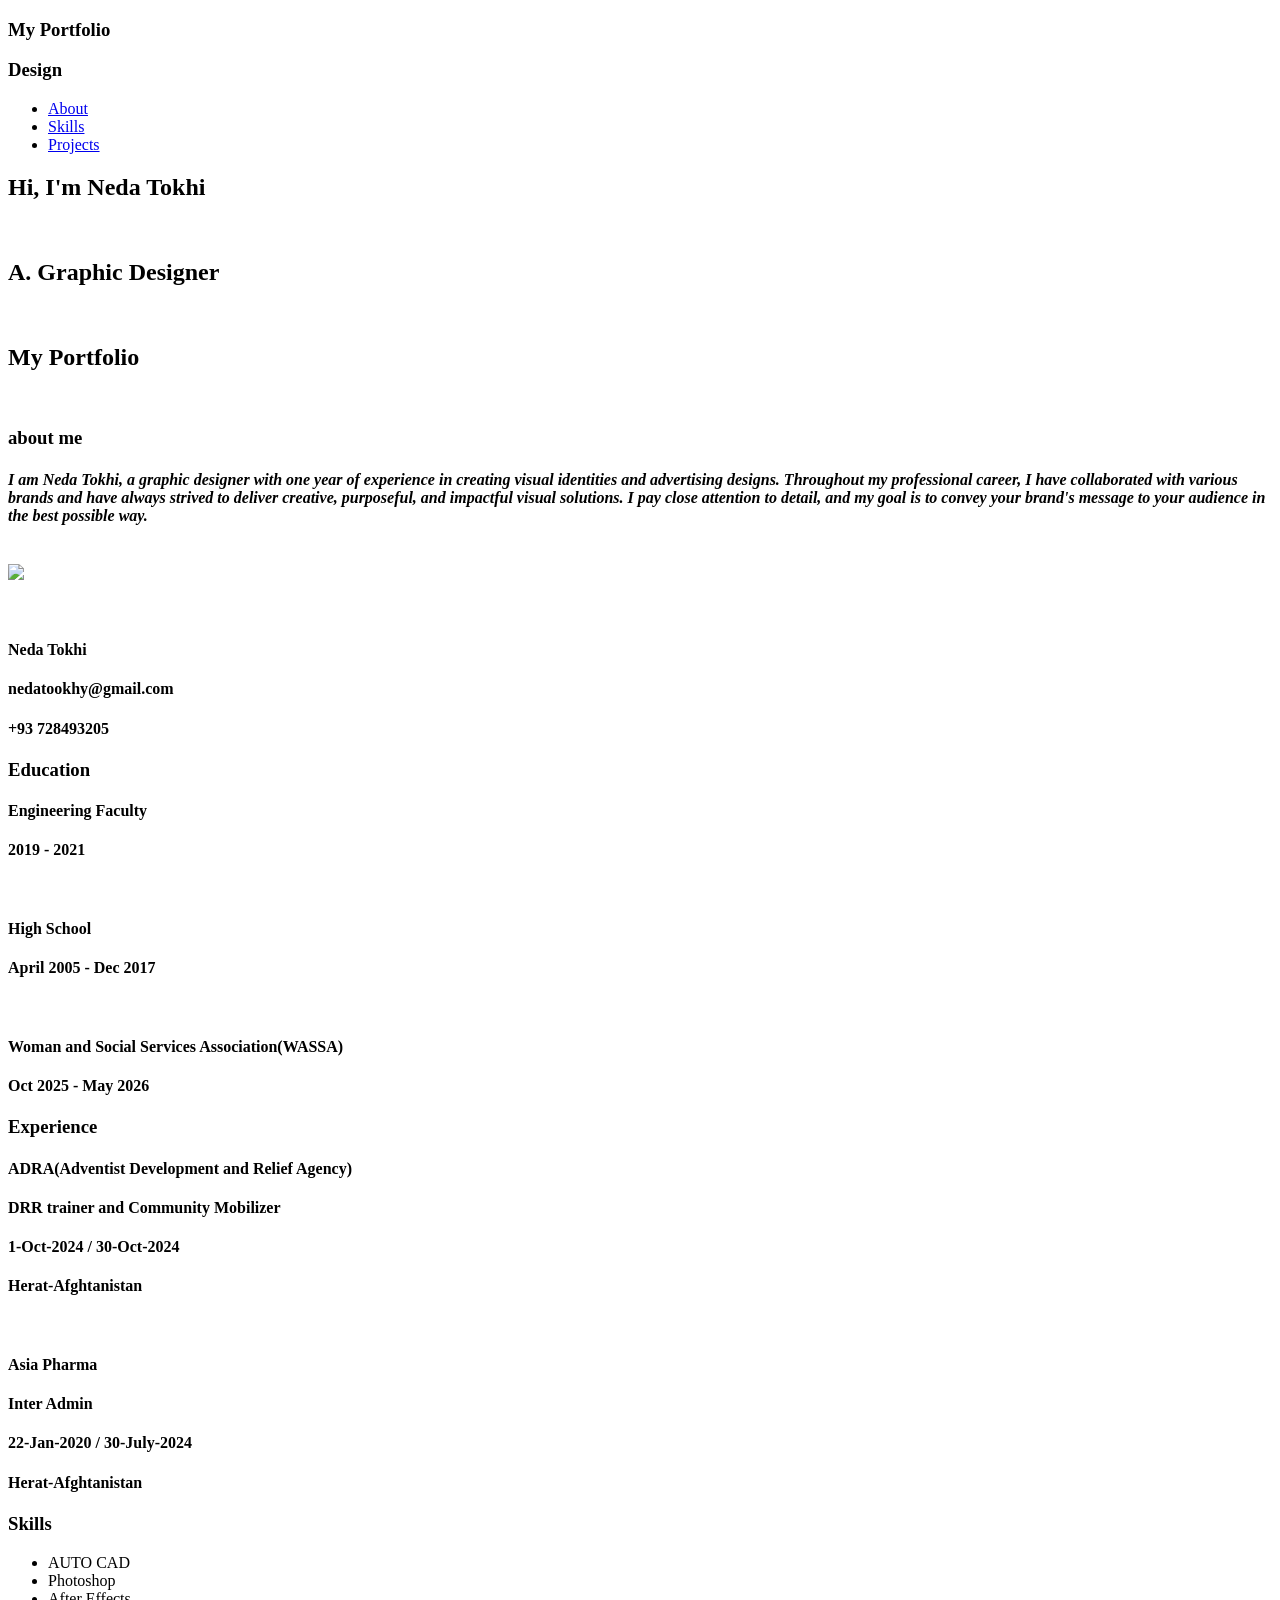
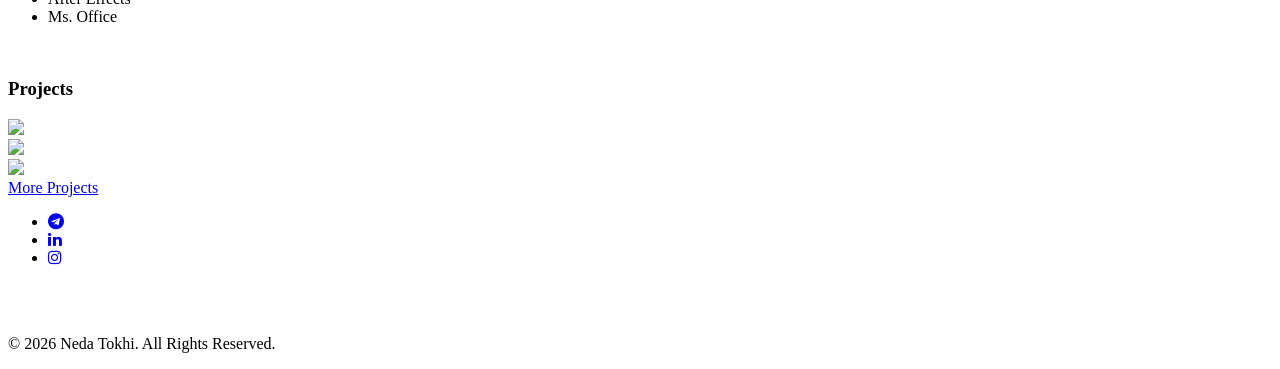
==== index.html @ cc91ec03 "Add files via upload" ====
<!DOCTYPE html>
<html>
<head>
	<title>Web Design Portfolio</title>
	<link rel="stylesheet" type="text/css" href="styles.css">
	<link href="https://fonts.googleapis.com/css2?family=Commissioner:wght@300&family=Condiment&family=Lato:wght@900&display=swap" rel="stylesheet">
	<link rel="stylesheet" type="text/css" href="https://maxcdn.bootstrapcdn.com/font-awesome/4.7.0/css/font-awesome.min.css">
</head>
<body>
	<div class="loader">
		<div class="intro">
			<h3 class="intro-title">My Portfolio</h3>
		</div>
	</div>
    <section id="landingPage">
    	<div class="header">
    		<h3>Design</h3>
    		<div class="line"></div>
    	</div>
    	<div class="nav">
    		<ul>
    			<li class="li2"><a href="#about">About</a></li>
    			<li class="li2"><a href="#skills">Skills</a></li>
    			<li class="li2"><a href="#projects">Projects</a></li>
    		</ul>
    	</div>
    	<div class="sidebar">
    		<div class="strip"></div>
    	</div>
    	<div class="title">
	    	<h1>Hi, I'm Neda Tokhi</h1>
			<br>
	    	<h1>A. Graphic Designer</h1>
			<br>
	    	<h1>My Portfolio</h1>
	    </div>
	    	
	    <img class="svg2" src="svg/square.svg" alt="">
	    <img class="svg4" src="svg/dashed-circle.svg" alt="">
	    <img class="svg5" src="svg/square-poly.svg" alt="">
    </section>
    <section id="about">
    	<div class="topbar">
    		<h3 class="about-title">about me</h3>
    	</div>
    	<div class="box">
    		<h4><i>I am Neda Tokhi, a graphic designer with one year of experience 
				in creating visual identities and advertising designs. Throughout my professional career,
				 I have collaborated with various brands and have always strived to deliver creative, purposeful,
				  and impactful visual solutions. I pay close attention to detail, 
				and my goal is to convey your brand's message to your audience in the best possible way.</i></h4>
    	</div>
    	<img class="svg1" src="svg/circle.svg" alt="">
    	<img class="svg3" src="svg/square-rl.svg" alt="">
    </section>
    <section id="skills">
    	<div class="sidebar3"></div>
    	<div class="sidebar4"></div>
    	<div class="strip3">
    		<img class="photo" src="img/photo.jpg">
    		<div class="bio">
				<br>
				<br>
	    		<h4 class="h4">Neda Tokhi</h4>
	    		<h4 class="h4 non">nedatookhy@gmail.com</h4>
	    		<h4 class="h4">+93 728493205</h4>
	    	</div>
    	</div>
    	<div class="education">
    		<h3 class="h3">Education</h3>
    		<h4 class="h4 imp">Engineering Faculty</h4>
    		<h4 class="h4 imp2">2019 - 2021</h4>
    		<br>
    		<h4 class="h4 imp">High School</h4>
    		<h4 class="h4 imp2">April 2005 - Dec 2017</h4>
			<br>
			<h4 class="h4 imp">Woman and Social Services Association(WASSA)</h4>
			<H4 class="h4 imp2">Oct 2025 - May 2026</H4>
    	</div>
    	<div class="experience">
    		<h3 class="h3">Experience</h3>
    		<h4 class="h4 imp">ADRA(Adventist Development and Relief Agency)</h4>
    		<h4 class="h4 imp2">DRR trainer and Community Mobilizer</h4>
    		<h4 class="h4 imp2">1-Oct-2024 / 30-Oct-2024</h4>
    		<h4 class="h4 imp2"><b>Herat-Afghtanistan</b></h4>
			<br>
			<h4 class="h4 imp">Asia Pharma</h4>
			<h4 class="h4 imp2">Inter Admin</h4>
			<h4 class="h4 imp2">22-Jan-2020 / 30-July-2024</h4>
    		<h4 class="h4 imp2"><b>Herat-Afghtanistan</b></h4>
    	</div>
    	<div class="skills-set">
    		<h3 class="h2">Skills</h3>
    		<ul class="ul">
	            <li class="html li">AUTO CAD</li>
	            <li class="css li">Photoshop</li>
	            <li class="js li">After Effects</li>
	            <li class="ng li">Ms. Office</li>
            </ul>
    	</div>
    	<img class="svg11" src="svg/square.svg" alt="">
	    <img class="svg10" src="svg/dashed-circle.svg" alt="">
    </section>
    <section id="projects">
    	<div class="cover"></div>
    	<h3 class="project-title">Projects</h3>
    	<div class="projects-container">
			<div class="project">
				<a href="#"><img class="pro-img" src="img/01.jpg"></a>
				
			</div>
			<div class="project">
				<a href="#"><img class="pro-img" src="img/05.jpg"></a>
				
			</div>
			<div class="project">
				<a href="#"><img class="pro-img" src="img/1118.jpg"></a>
				
			</div>
    	</div>
    	<a href="project.html" class="nav-btn pos2">More Projects</a>
		
    	<img class="svg8" src="svg/square-poly.svg" alt="">
    	<img class="svg9" src="svg/square-poly.svg" alt="">



    </section>
  
	
	
    <section id="footer">
    	
	    <div class="footer-social-icons">
	        <ul>
	        <li><a href="https://t.me/NeDa_33"><i class="fa fa-telegram" aria-hidden="true"></i></a></li>
	        <li><a href="https://www.linkedin.com/in/nedamehraban-tookhy-952b81400?utm_source=share_via&utm_content=profile&utm_medium=member_ios"><i class="fa fa-linkedin" aria-hidden="true"></i></a></li>
	        <li><a href="https://www.instagram.com/kadr.design.studio?igsh=MWRuanZpMm93eTg5NQ=="><i class="fa fa-instagram" aria-hidden="true"></i></a></li>
	        </ul>
			<br>
			<br>
	    </div>

    	<div class="sidebar2">
    		<p>© 2026 Neda Tokhi. All Rights Reserved.</p>
    		<div class="strip2"></div>
    	</div>
    </section>
</body>
</html>
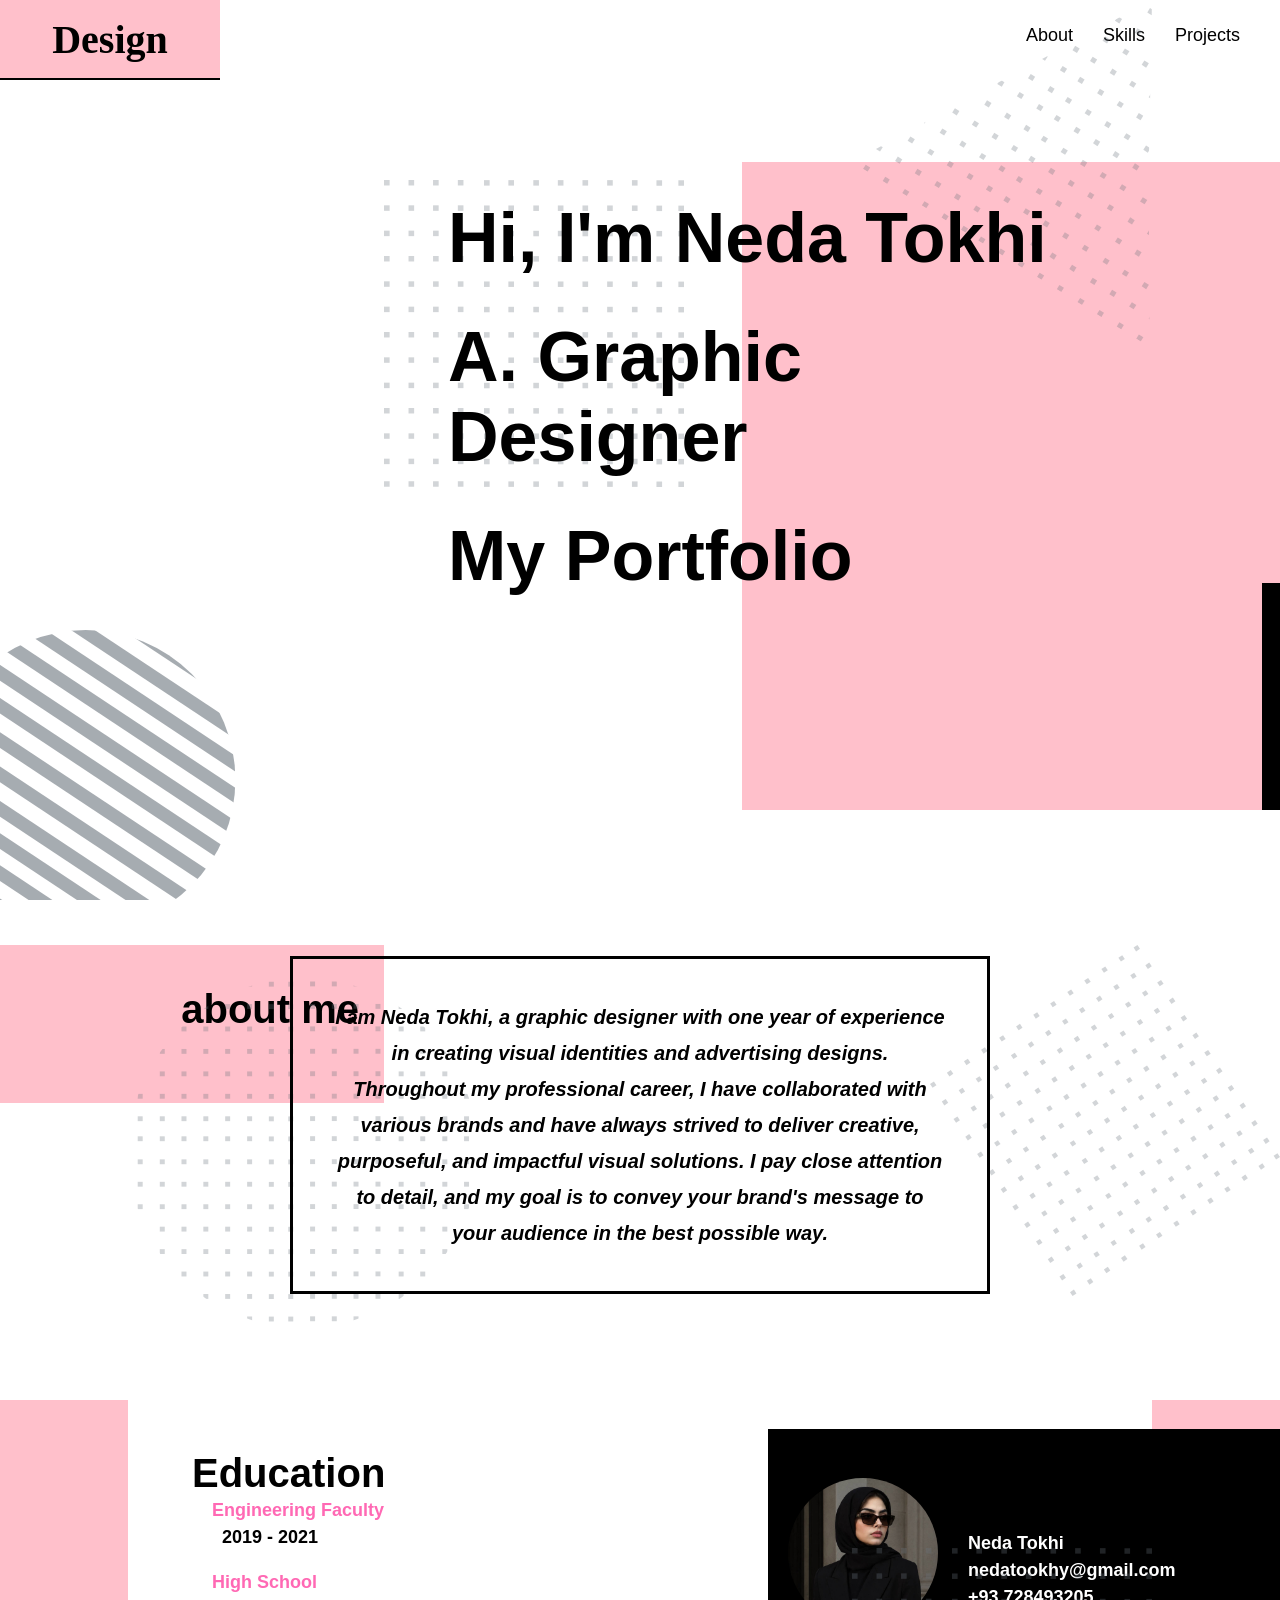
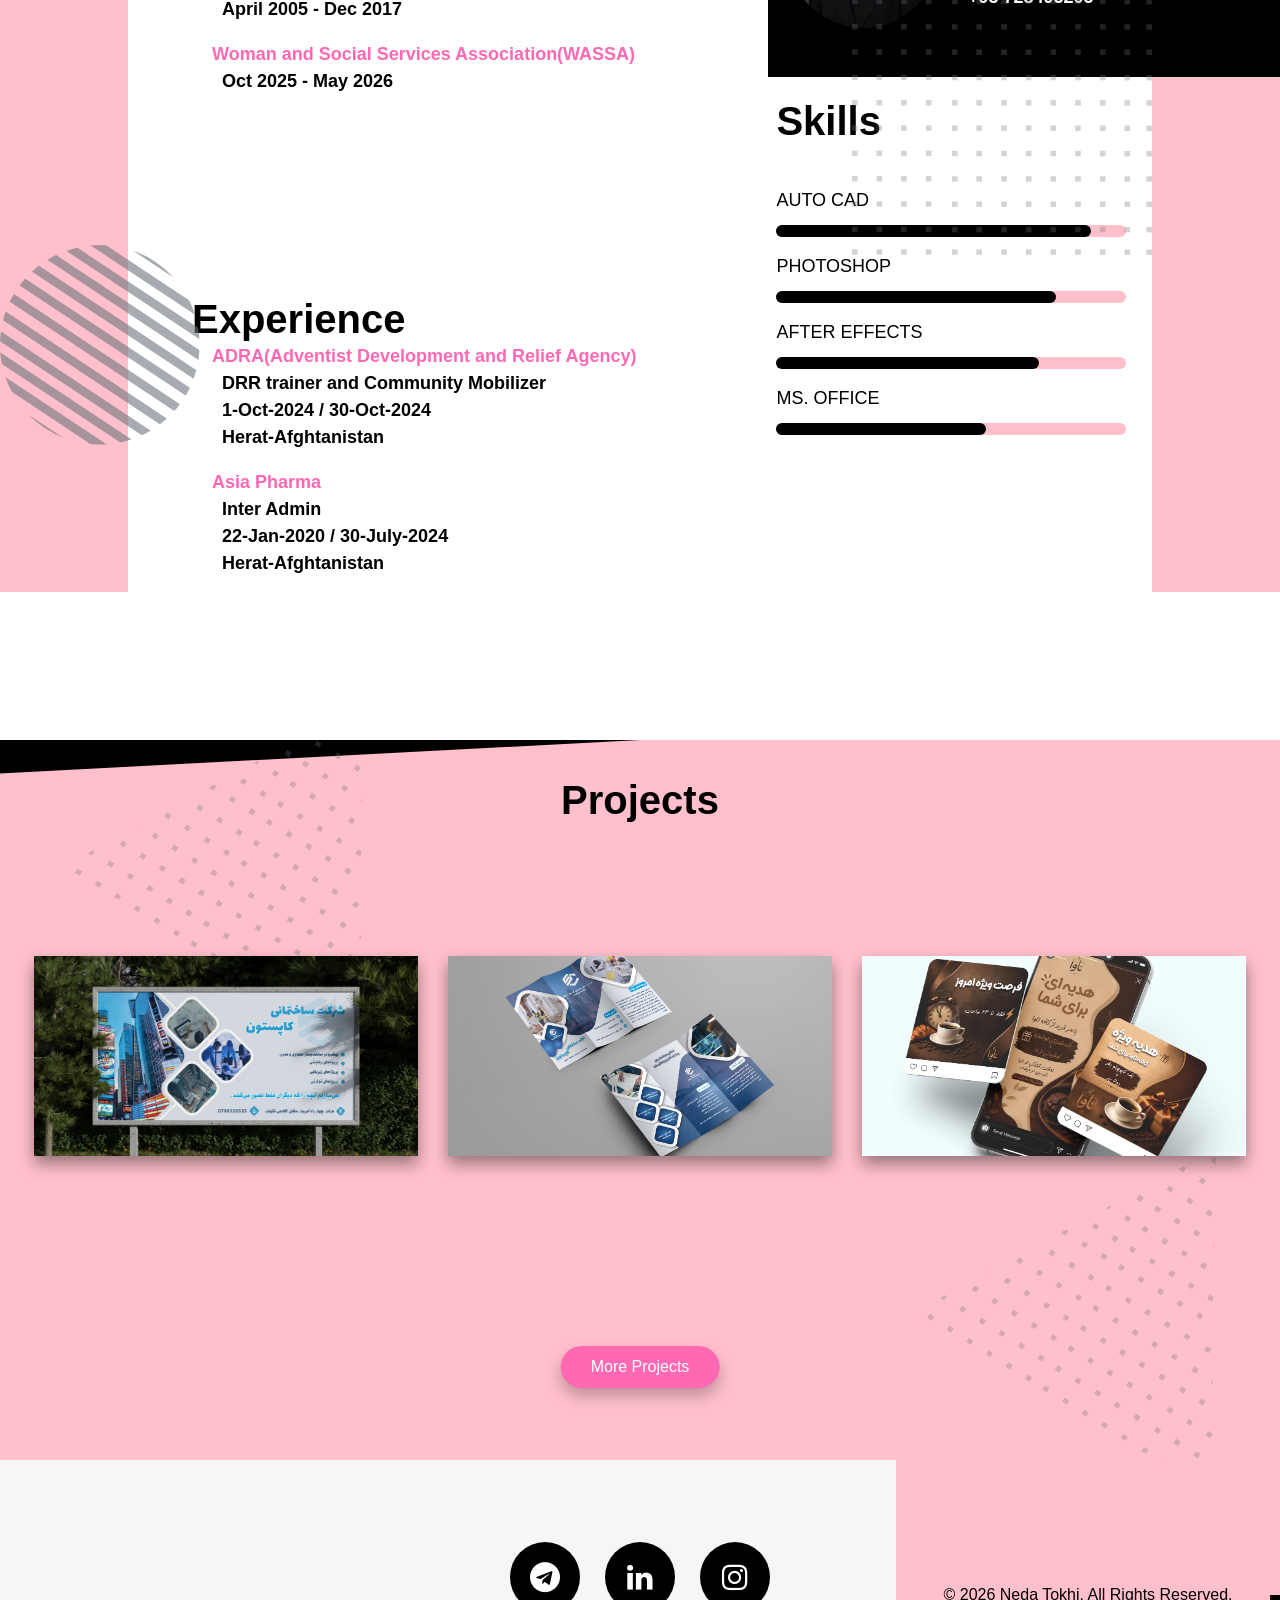
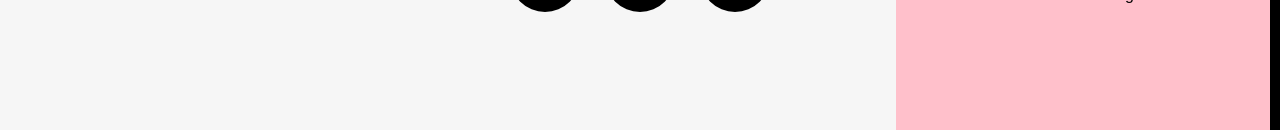
==== commit 9d4cf49d: "Update index.html" ====
--- a/index.html
+++ b/index.html
@@ -35,9 +35,9 @@
 	    	<h1>My Portfolio</h1>
 	    </div>
 	    	
-	    <img class="svg2" src="svg/square.svg" alt="">
-	    <img class="svg4" src="svg/dashed-circle.svg" alt="">
-	    <img class="svg5" src="svg/square-poly.svg" alt="">
+	    <img class="svg2" src="square.svg" alt="">
+	    <img class="svg4" src="dashed-circle.svg" alt="">
+	    <img class="svg5" src="square-poly.svg" alt="">
     </section>
     <section id="about">
     	<div class="topbar">
@@ -50,14 +50,14 @@
 				  and impactful visual solutions. I pay close attention to detail, 
 				and my goal is to convey your brand's message to your audience in the best possible way.</i></h4>
     	</div>
-    	<img class="svg1" src="svg/circle.svg" alt="">
-    	<img class="svg3" src="svg/square-rl.svg" alt="">
+    	<img class="svg1" src="circle.svg" alt="">
+    	<img class="svg3" src="square-rl.svg" alt="">
     </section>
     <section id="skills">
     	<div class="sidebar3"></div>
     	<div class="sidebar4"></div>
     	<div class="strip3">
-    		<img class="photo" src="img/photo.jpg">
+    		<img class="photo" src="photo.jpg">
     		<div class="bio">
 				<br>
 				<br>
@@ -98,30 +98,30 @@
 	            <li class="ng li">Ms. Office</li>
             </ul>
     	</div>
-    	<img class="svg11" src="svg/square.svg" alt="">
-	    <img class="svg10" src="svg/dashed-circle.svg" alt="">
+    	<img class="svg11" src="square.svg" alt="">
+	    <img class="svg10" src="dashed-circle.svg" alt="">
     </section>
     <section id="projects">
     	<div class="cover"></div>
     	<h3 class="project-title">Projects</h3>
     	<div class="projects-container">
 			<div class="project">
-				<a href="#"><img class="pro-img" src="img/01.jpg"></a>
+				<a href="#"><img class="pro-img" src="01.jpg"></a>
 				
 			</div>
 			<div class="project">
-				<a href="#"><img class="pro-img" src="img/05.jpg"></a>
+				<a href="#"><img class="pro-img" src="05.jpg"></a>
 				
 			</div>
 			<div class="project">
-				<a href="#"><img class="pro-img" src="img/1118.jpg"></a>
+				<a href="#"><img class="pro-img" src="1118.jpg"></a>
 				
 			</div>
     	</div>
     	<a href="project.html" class="nav-btn pos2">More Projects</a>
 		
-    	<img class="svg8" src="svg/square-poly.svg" alt="">
-    	<img class="svg9" src="svg/square-poly.svg" alt="">
+    	<img class="svg8" src="square-poly.svg" alt="">
+    	<img class="svg9" src="square-poly.svg" alt="">
 
 
 
@@ -147,4 +147,4 @@
     	</div>
     </section>
 </body>
-</html>+</html>
--- a/styles.css
+++ b/styles.css
@@ -0,0 +1,1806 @@
+ body{
+	margin: 0;
+	padding: 0;
+	box-sizing: border-box;
+	overflow-x: hidden;
+	background: #fff;
+  }
+  
+  *,
+  *::before,
+  *::after{
+	box-sizing: inherit;
+  }
+  
+  html{
+	scroll-behavior: smooth;
+  }
+  
+  h1{
+	font-size: clamp(42px, 6vw, 70px);
+	font-family: "Lato", sans-serif;
+	line-height: 1.15;
+	margin: 0;
+  }
+  
+  h2{
+	font-size: clamp(20px, 3vw, 28px);
+	font-family: "Commissioner", sans-serif;
+	margin: 0;
+  }
+  
+  h3{
+	font-size: clamp(28px, 5vw, 40px);
+	font-family: "Condiment", cursive;
+	line-height: 1.2;
+	margin: 0;
+  }
+  
+  h4{
+	font-size: clamp(16px, 2vw, 20px);
+	font-family: "Commissioner", sans-serif;
+	line-height: 1.8;
+	margin: 0;
+  }
+  
+  p{
+	font-family: "Lato", sans-serif;
+	line-height: 1.8;
+	margin: 0;
+  }
+  
+  img{
+	max-width: 100%;
+	display: block;
+  }
+  
+  a{
+	color: #000;
+	text-decoration: none;
+	transition: .3s;
+  }
+  
+  ul{
+	margin: 0;
+	padding: 0;
+	list-style: none;
+  }
+  
+  .about-title{
+	font-family: "Lato", sans-serif;
+	float: right;
+	padding: 40px 25px;
+  }
+  
+  .project-title{
+	font-family: "Lato", sans-serif;
+	position: absolute;
+	top: 5%;
+	left: 50%;
+	transform: translateX(-50%);
+  }
+  
+  .contact-title{
+	font-family: "Lato", sans-serif;
+  }
+  
+  .contact-tagline{
+	font-family: "Lato", sans-serif;
+	color: hotpink;
+  }
+ /* ===========================
+	 PRELOADER
+  =========================== */
+  
+  .loader{
+	position: fixed;
+	inset: 0;
+	width: 100%;
+	height: 100vh;
+	background: pink;
+	display: flex;
+	justify-content: center;
+	align-items: center;
+	z-index: 9999;
+	overflow: hidden;
+	animation: loader 2s ease 2s forwards;
+  }
+  
+  .loader .intro{
+	text-align: center;
+  }
+  
+  .loader .intro h3{
+	font-size: clamp(50px, 8vw, 120px);
+	color: #000;
+	line-height: 1.2;
+  }
+  
+  @keyframes loader{
+	0%{
+	  opacity:1;
+	  visibility:visible;
+	}
+  
+	90%{
+	  opacity:0;
+	}
+  
+	100%{
+	  opacity:0;
+	  visibility:hidden;
+	  z-index:-999;
+	}
+  }
+  
+  /* ===========================
+	 LANDING PAGE
+  =========================== */
+  
+  #landingPage{
+	width:100%;
+	min-height:100vh;
+	position:relative;
+	overflow:hidden;
+	display:flex;
+	justify-content:center;
+	align-items:center;
+  }
+  
+  .header{
+	position:absolute;
+	top:0;
+	left:0;
+	width:220px;
+	height:80px;
+	background:pink;
+	display:flex;
+	justify-content:center;
+	align-items:center;
+  }
+  
+  .line{
+	position:absolute;
+	bottom:0;
+	left:0;
+	width:100%;
+	height:2px;
+	background:#000;
+  }
+  
+  .nav{
+	position:absolute;
+	top:25px;
+	right:40px;
+  }
+  
+  .nav ul{
+	display:flex;
+	gap:30px;
+  }
+  
+  .nav li{
+	display:block;
+  }
+  
+  .nav li a{
+	font-family:"Commissioner",sans-serif;
+	font-size:18px;
+	color:#000;
+	transition:.3s;
+  }
+  
+  .nav li a:hover{
+	color:hotpink;
+  }
+  
+  .nav-btn{
+	display:inline-block;
+	padding:12px 30px;
+	background:hotpink;
+	color:#fff;
+	border-radius:30px;
+	font-family:"Commissioner",sans-serif;
+	box-shadow:0 8px 15px rgba(0,0,0,.25);
+	transition:.3s;
+  }
+  
+  .nav-btn1:hover{
+	background:rgb(0, 0, 0);
+	color:#fff;
+  }
+
+  .nav-btn1{
+	display:inline-block;
+	padding:12px 30px;
+	background:rgb(0, 0, 0);
+	color:#fff;
+	border-radius:30px;
+	font-family:"Commissioner",sans-serif;
+	box-shadow:0 8px 15px rgba(0,0,0,.25);
+	transition:.3s;
+  }
+  
+  .nav-btn1:hover{
+	background:rgb(0, 0, 0);
+	color:#fff;
+  }
+  
+  .title{
+	position:absolute;
+	top:22%;
+	left:12%;
+	max-width:650px;
+	z-index:2;
+  }
+  
+  .title h1{
+	margin-bottom:20px;
+  }
+  
+  .sidebar{
+	position:absolute;
+	right:0;
+	top:18%;
+	width:42%;
+	height:72%;
+	background:pink;
+  }
+  
+  .strip{
+	position:absolute;
+	right:0;
+	bottom:0;
+	width:18px;
+	height:35%;
+	background:#000;
+  }
+  /* ===========================
+	 LANDING SHAPES
+  =========================== */
+  
+  .svg2{
+	position:absolute;
+	top:20%;
+	left:30%;
+	width:300px;
+	height:auto;
+	z-index:1;
+	animation:svgTwo 4s ease-in-out infinite alternate;
+  }
+  
+  @keyframes svgTwo{
+	from{
+	  transform:translateY(0);
+	}
+	to{
+	  transform:translateY(40px);
+	}
+  }
+  
+  
+  .svg4{
+	position:absolute;
+	top:70%;
+	left:-5%;
+	width:300px;
+	height:auto;
+	z-index:1;
+	animation:svgFour 8s ease-in-out infinite alternate;
+  }
+  
+  @keyframes svgFour{
+	from{
+	  transform:translateY(0);
+	}
+	to{
+	  transform:translateY(-170px);
+	}
+  }
+  
+  
+  .svg5{
+	position:absolute;
+	top:0;
+	right:10%;
+	width:300px;
+	height:auto;
+	z-index:1;
+	animation:svgFive 6s ease-in-out infinite alternate;
+  }
+  
+  @keyframes svgFive{
+	from{
+	  transform:rotate(0deg);
+	}
+	to{
+	  transform:translateY(-100px) rotate(90deg);
+	}
+  }
+  
+  
+  /* ===========================
+	 ABOUT SECTION
+  =========================== */
+  
+  #about{
+	width:100%;
+	min-height:50vh;
+	position:relative;
+	display:flex;
+	justify-content:center;
+	align-items:center;
+	overflow:hidden;
+  }
+  
+  .topbar{
+	position:absolute;
+	top:10%;
+	left:0;
+	width:30%;
+	height:35%;
+	background:pink;
+  }
+  
+  .box{
+	width:55%;
+	min-height:300px;
+	border:3px solid #000;
+	padding:40px;
+	display:flex;
+	align-items:center;
+	justify-content:center;
+	z-index:2;
+  }
+  
+  .box h4{
+	text-align:center;
+  }
+  
+  
+  .svg1{
+	position:absolute;
+	left:10%;
+	bottom:5%;
+	width:350px;
+	animation:svgOne 8s ease-in-out infinite alternate;
+  }
+  
+  @keyframes svgOne{
+	from{
+	  transform:translateY(0);
+	}
+	to{
+	  transform:translateY(-200px);
+	}
+  }
+  
+  
+  .svg3{
+	position:absolute;
+	right:0;
+	top:10%;
+	width:350px;
+	animation:svgThree 5s ease-in-out infinite alternate;
+  }
+  
+  @keyframes svgThree{
+	from{
+	  transform:translateY(0);
+	}
+	to{
+	  transform:translateY(200px);
+	}
+  }
+  
+  @media (max-width: 768px) {
+
+    .about{
+        width: 100%;
+        padding: 40px 20px;
+    }
+
+    .about-box{
+        width: 90%;
+        max-height: 100%;
+        margin: 0 auto;
+        padding: 20px;
+    }
+
+    .about-box p{
+        font-size: 26px;
+        line-height: 1.8;
+        text-align: center;
+    }
+
+}
+  /* ===========================
+	 SKILLS SECTION
+  =========================== */
+  
+  #skills{
+	width:100%;
+	min-height:110vh;
+	position:relative;
+	overflow:hidden;
+  }
+  
+  
+  .sidebar3{
+	position:absolute;
+	right:0;
+	top:5%;
+	width:10%;
+	height:80%;
+	background:pink;
+  }
+  
+  
+  .sidebar4{
+	position:absolute;
+	left:0;
+	top:5%;
+	width:10%;
+	height:80%;
+	background:pink;
+  }
+  
+  
+  .strip3{
+	position:absolute;
+	top:8%;
+	right:0;
+	width:40%;
+	height:25%;
+	background:#000;
+	display:flex;
+	align-items:center;
+	padding:20px;
+  }
+  
+  
+  .photo{
+	width:150px;
+	height:150px;
+	object-fit:cover;
+	border-radius:50%;
+  }
+  
+  
+  .bio{
+	color:white;
+	margin-left:30px;
+  }
+  
+  
+  .education{
+	width:40%;
+	position:absolute;
+	top:10%;
+	left:15%;
+  }
+  
+  
+  .experience{
+	width:40%;
+	position:absolute;
+	top:55%;
+	left:15%;
+  }
+  
+  
+  .h3{
+	font-family:"Lato",sans-serif;
+	line-height:1.2;
+  }
+  
+  
+  .h4{
+	font-size:18px;
+	padding:0;
+	line-height:1.5;
+  }
+  
+  
+  .imp{
+	color:hotpink;
+	padding-left:20px;
+  }
+  
+  
+  .imp2{
+	padding-left:30px;
+  }
+   /* ===========================
+	 SKILLS LIST
+  =========================== */
+  
+  .skills-set{
+	width:350px;
+	position:absolute;
+	top:35%;
+	right:12%;
+  }
+  
+  
+  .h2{
+	font-family:"Lato",sans-serif;
+	font-size:40px;
+	margin-bottom:40px;
+  }
+  
+  
+  .ul{
+	padding:0;
+  }
+  
+  
+  .li{
+	position:relative;
+	display:block;
+	margin:45px 0;
+	font-family:"Commissioner",sans-serif;
+	font-size:18px;
+	text-transform:uppercase;
+  }
+  
+  
+  .li:before{
+	content:"";
+	position:absolute;
+	left:0;
+	top:35px;
+	width:100%;
+	height:12px;
+	background:pink;
+	border-radius:20px;
+  }
+  
+  
+  .li:after{
+	content:"";
+	position:absolute;
+	left:0;
+	top:35px;
+	height:12px;
+	background:#000;
+	border-radius:20px;
+  }
+  
+  
+  .li.html:after{
+	width:90%;
+  }
+  
+  
+  .li.css:after{
+	width:80%;
+  }
+  
+  
+  .li.js:after{
+	width:75%;
+  }
+  
+  
+  .li.ng:after{
+	width:60%;
+  }
+  
+  
+  
+  .svg10{
+	position:absolute;
+	left:0;
+	top:50%;
+	width:200px;
+	animation:svgTen 7s infinite alternate;
+  }
+  
+  
+  @keyframes svgTen{
+	from{
+	  transform:rotate(0);
+	}
+  
+	to{
+	  transform:translateY(-200px) rotate(360deg);
+	}
+  }
+  
+  
+  .svg11{
+	position:absolute;
+	right:10%;
+	top:20%;
+	width:300px;
+	animation:svgElven 5s infinite alternate;
+  }
+  
+  
+  @keyframes svgElven{
+	from{
+	  transform:translateY(0);
+	}
+  
+	to{
+	  transform:translateY(300px);
+	}
+  }
+  
+  
+  /* ===========================
+	 PROJECTS
+  =========================== */
+  
+  #projects{
+	width:100%;
+	min-height:80vh;
+	background:#000;
+	position:relative;
+	text-align:center;
+	overflow:hidden;
+	height: 80vh;
+  }
+  
+  
+  .cover{
+	width:100%;
+	height:1350px;
+	background:pink;
+	transform:skewY(-3deg);
+  }
+  
+  
+  .projects-container{
+	position:absolute;
+	top:30%;
+	left:0;
+	width:100%;
+	display:flex;
+	justify-content:center;
+	gap:30px;
+	z-index:2;
+  }
+  
+  
+  .project{
+	width:30%;
+  }
+  
+  
+  .pro-img{
+	width:100%;
+	max-width:400px;
+	height:200px;
+	object-fit:cover;
+	box-shadow:0 8px 15px rgba(0,0,0,.4);
+  }
+  
+  
+  .pos2{
+	position:absolute;
+	bottom:10%;
+	left:50%;
+	transform:translateX(-50%);
+  }
+  
+  
+  
+  .svg8{
+	position:absolute;
+	top:-5%;
+	left:5%;
+	width:300px;
+	animation:svgEight 10s infinite alternate;
+  }
+  
+  
+  @keyframes svgEight{
+	from{
+	  transform:rotate(0);
+	}
+  
+	to{
+	  transform:translateX(700px) rotate(360deg);
+	}
+  }
+  
+  
+  .svg9{
+	position:absolute;
+	bottom:-5%;
+	right:5%;
+	width:300px;
+	animation:svgNine 10s infinite alternate;
+  }
+  
+  
+  @keyframes svgNine{
+	from{
+	  transform:rotate(0);
+	}
+  
+	to{
+	  transform:translateX(-700px) rotate(-360deg);
+	}
+  }
+  /* ===========================
+	 CONTACT SECTION
+  =========================== */
+  
+  #contacts{
+	width:100%;
+	min-height:60vh;
+	position:relative;
+	display:flex;
+	justify-content:center;
+	align-items:center;
+	overflow:hidden;
+  }
+  
+  
+  .contact-me{
+	width:50%;
+	text-align:center;
+  }
+  
+  
+  .contact-me p{
+	font-size:18px;
+  }
+  
+  
+  .svg6{
+	position:absolute;
+	left:5%;
+	top:35%;
+	width:300px;
+	animation:svgSix 10s infinite alternate;
+  }
+  
+  
+  @keyframes svgSix{
+	from{
+	  transform:translate(0) rotate(0deg);
+	}
+  
+	to{
+	  transform:translate(150px,-100px) rotate(360deg);
+	}
+  }
+  
+  
+  .svg7{
+	position:absolute;
+	right:3%;
+	top:0;
+	width:300px;
+	animation:svgSeven 8s infinite alternate;
+  }
+  
+  
+  @keyframes svgSeven{
+	from{
+	  transform:translate(0) rotate(0deg);
+	}
+  
+	to{
+	  transform:translate(-250px,100px) rotate(-360deg);
+	}
+  }
+  
+  
+  
+  /* ===========================
+	 FOOTER
+  =========================== */
+  
+  
+  #footer{
+	width:100%;
+	min-height:30vh;
+	background:#f6f6f6;
+	position:relative;
+	display:flex;
+	justify-content:center;
+	align-items:center;
+  }
+  
+  
+  .footer-social-icons ul{
+	display:flex;
+	gap:25px;
+  }
+  
+  
+  .footer-social-icons ul li a{
+	width:70px;
+	height:70px;
+	display:flex;
+	justify-content:center;
+	align-items:center;
+	background:#000;
+	color:#fff;
+	border-radius:50%;
+	font-size:30px;
+	transition:.3s;
+  }
+  
+  
+  .footer-social-icons ul li a:hover{
+	background:hotpink;
+	transform:translateY(-10px);
+  }
+  
+  
+  .sidebar2{
+	width:30%;
+	height:100%;
+	position:absolute;
+	right:0;
+	top:0;
+	background:pink;
+	display:flex;
+	justify-content:center;
+	align-items:center;
+  }
+  
+  
+  .sidebar2 p{
+	padding:0;
+	text-align:center;
+	font-size:16px;
+  }
+  
+  
+  .strip2{
+	position:absolute;
+	right:0;
+	bottom:0;
+	width:10px;
+	height:50%;
+	background:#000;
+  }
+  
+  
+  
+  /* ===========================
+	 RESPONSIVE MOBILE
+  =========================== */
+  
+  
+  @media(max-width:1020px){
+  
+	#landingPage{
+	  min-height:900px;
+	}
+  
+  
+	.header{
+	  width:150px;
+	  height:60px;
+	}
+  
+  
+	.nav{
+	  display:none;
+	}
+  
+  
+	.title{
+	  position:relative;
+	  top:auto;
+	  left:auto;
+	  padding:150px 25px 0;
+	  text-align:center;
+	  max-width:100%;
+	}
+  
+  
+	.title h1{
+	  font-size:40px;
+	  margin-bottom:20px;
+	}
+  
+  
+	.sidebar{
+	  width:80%;
+	  height:40%;
+	  top:auto;
+	  bottom:0;
+	}
+  
+  
+	.svg2,
+	.svg4,
+	.svg5{
+	  width:150px;
+	}
+  
+  
+  
+	/* ABOUT */
+  
+	#about{
+	  padding:50px 20px;
+	}
+  
+  
+	.topbar{
+	  width:70%;
+	  height:150px;
+	}
+  
+  
+	.box{
+	  width:90%;
+	  min-height:auto;
+	  padding:25px;
+	}
+  
+  
+	.box h4{
+	  font-size:22px;
+	}
+  
+  
+  
+	/* SKILLS */
+  
+	#skills{
+	  min-height:1600px;
+	}
+  
+  
+	.strip3{
+	  position:relative;
+	  width:100%;
+	  height:auto;
+	  top:0;
+	  padding:20px;
+	}
+  
+  
+	.photo{
+	  width:100px;
+	  height:100px;
+	}
+  
+  
+	.bio{
+	  margin-left:15px;
+	}
+  
+  
+	.education,
+	.experience{
+	  position:relative;
+	  width:90%;
+	  top:auto;
+	  left:auto;
+	  margin:50px auto;
+	}
+  
+  
+	.skills-set{
+	  position:relative;
+	  width:85%;
+	  top:auto;
+	  right:auto;
+	  margin:50px auto;
+	}
+  
+  
+	.h2{
+	  font-size:35px;
+	}
+  
+  
+	.li{
+	  font-size:16px;
+	}
+  
+  
+  
+	/* PROJECTS */
+  
+	#projects{
+	  min-height:1200px;
+	}
+  
+  
+	.projects-container{
+	  top:20%;
+	  flex-direction:column;
+	  align-items:center;
+	}
+  
+  
+	.project{
+	  width:90%;
+	  margin-bottom:30px;
+	}
+  
+  
+	.pro-img{
+	  width:100%;
+	  height:auto;
+	}
+  
+  
+	.project-title{
+	  font-size:35px;
+	}
+  
+  
+	.pos2{
+	  bottom:5%;
+	}
+  
+  
+  
+	/* FOOTER */
+  
+  
+	.footer-social-icons ul{
+	  gap:10px;
+	}
+  
+  
+	.footer-social-icons ul li a{
+	  width:55px;
+	  height:55px;
+	  font-size:22px;
+	}
+  
+  
+	.sidebar2{
+	  width:100%;
+	  height:60px;
+	  top:auto;
+	  bottom:0;
+	}
+  
+  }
+ /* ===========================
+	 SMALL MOBILE DEVICES
+  =========================== */
+  
+  @media(max-width:600px){
+  
+	body{
+	  overflow-x:hidden;
+	}
+  
+  
+	h1{
+	  font-size:34px;
+	  line-height:1.3;
+	}
+  
+  
+	h3{
+	  font-size:28px;
+	}
+  
+  
+	h4{
+	  font-size:15px;
+	  line-height:1.7;
+	}
+  
+  
+	/* HEADER */
+  
+	.header{
+	  width:120px;
+	  height:55px;
+	}
+  
+  
+	.header h3{
+	  font-size:25px;
+	}
+  
+  
+	/* LANDING */
+  
+	#landingPage{
+	  min-height:750px;
+	}
+  
+  
+	.title{
+	  padding:120px 20px 0;
+	}
+  
+  
+	.title h1{
+	  text-align:center;
+	  font-size:32px;
+	}
+  
+  
+	.sidebar{
+	  width:85%;
+	  height:35%;
+	}
+  
+  
+	.strip{
+	  width:12px;
+	}
+  
+  
+  
+	/* ABOUT */
+  
+	#about{
+	  min-height:700px;
+	}
+  
+  
+	.about-title{
+	  padding:20px;
+	  font-size:25px;
+	}
+  
+  
+	.topbar{
+	  height:120px;
+	}
+  
+  
+	.box{
+	  width:90%;
+	  padding:20px;
+	}
+  
+  
+	.box h4{
+	  font-size:14px;
+	  line-height:1.8;
+	}
+  
+  
+  
+	/* SKILLS */
+  
+	#skills{
+	  min-height:1700px;
+	}
+  
+  
+	.sidebar3,
+	.sidebar4{
+	  display:none;
+	}
+  
+  
+	.strip3{
+	  display:flex;
+	  flex-direction:column;
+	  align-items:center;
+	  text-align:center;
+	}
+  
+  
+	.bio{
+	  margin:15px 0 0;
+	}
+  
+  
+	.education,
+	.experience{
+	  margin-top:40px;
+	}
+  
+  
+	.imp,
+	.imp2{
+	  padding-left:0;
+	}
+  
+  
+	.svg10,
+	.svg11{
+	  display:none;
+	}
+  
+  
+  
+	/* PROJECTS */
+  
+  
+	#projects{
+	  min-height:1000px;
+	}
+  
+  
+	.projects-container{
+	  gap:20px;
+	}
+  
+  
+	.project{
+	  width:85%;
+	}
+  
+  
+	.project-title{
+	  top:5%;
+	  font-size:30px;
+	}
+  
+  
+	.pos2{
+	  font-size:16px;
+	  padding:10px 25px;
+	}
+  
+  
+  
+	/* FOOTER */
+  
+  
+	#footer{
+	  min-height:300px;
+	  padding-bottom:70px;
+	}
+  
+  
+	.footer-social-icons ul{
+	  flex-wrap:wrap;
+	  justify-content:center;
+	}
+  
+  
+	.sidebar2{
+	  height:70px;
+	}
+  
+  
+	.sidebar2 p{
+	  font-size:12px;
+	}
+  
+  }
+  
+  
+  
+  /* ===========================
+	 TABLET
+  =========================== */
+  
+  
+  @media(min-width:601px) and (max-width:1020px){
+  
+	.title h1{
+	  font-size:50px;
+	}
+  
+  
+	.box{
+	  width:75%;
+	}
+  
+  
+	.education,
+	.experience{
+	  width:70%;
+	}
+  
+  
+	.skills-set{
+	  width:60%;
+	}
+  
+  
+	.projects-container{
+	  flex-wrap:wrap;
+	}
+  
+  
+	.project{
+	  width:45%;
+	}
+  
+  
+	.pro-img{
+	  height:250px;
+	}
+  
+  }
+   /* ===========================
+	 FINAL FIXES
+  =========================== */
+  
+  
+  @media(max-width:1020px){
+  
+	.svg1,
+	.svg2,
+	.svg3,
+	.svg4,
+	.svg5,
+	.svg6,
+	.svg7,
+	.svg8,
+	.svg9{
+	  opacity:.4;
+	}
+  
+  
+	.nav ul{
+	  display:none;
+	}
+  
+  
+	.nav{
+	  display:none;
+	}
+  
+  
+	.line{
+	  display:none;
+	}
+  
+  
+	.loader .intro h3{
+	  font-size:50px;
+	}
+  
+  
+  
+	/* Prevent text overflow */
+  
+	.box,
+	.education,
+	.experience,
+	.skills-set,
+	.contact-me{
+	  overflow-wrap:break-word;
+	  word-break:normal;
+	}
+  
+  
+  
+	/* Keep images inside screen */
+  
+	.pro-img{
+	  max-width:100%;
+	  height:auto;
+	}
+  
+  
+	.photo{
+	  max-width:100%;
+	  object-fit:cover;
+	}
+  
+  
+  }
+  
+  
+  
+  @media(max-width:400px){
+  
+  
+	.title h1{
+	  font-size:28px;
+	}
+  
+  
+	.header{
+	  width:100px;
+	}
+  
+  
+	.header h3{
+	  font-size:22px;
+	}
+  
+  
+	.box{
+	  padding:15px;
+	}
+  
+  
+	.box h4{
+	  font-size:13px;
+	}
+  
+  
+	.skills-set{
+	  width:90%;
+	}
+  
+  
+	.h2{
+	  font-size:28px;
+	}
+  
+  
+	.li{
+	  font-size:14px;
+	}
+  
+  
+	.footer-social-icons ul li a{
+	  width:45px;
+	  height:45px;
+	  font-size:18px;
+	}
+  
+  }
+  
+  
+  
+  /* ===========================
+	 DESKTOP FIX
+  =========================== */
+  
+  
+  @media(min-width:1021px){
+  
+  
+	.title{
+	  left:35%;
+	}
+  
+  
+	.box{
+	  max-width:700px;
+	}
+  
+  
+	.projects-container{
+	  align-items:center;
+	}
+  
+  
+  }
+  
+  
+  
+  /* ===========================
+	 ANIMATION PERFORMANCE
+  =========================== */
+  
+  
+  .svg1,
+  .svg2,
+  .svg3,
+  .svg4,
+  .svg5,
+  .svg6,
+  .svg7,
+  .svg8,
+  .svg9,
+  .svg10,
+  .svg11{
+	will-change:transform;
+  }
+  
+  
+  /* Remove old fixed spacing */
+  
+  .para{
+	position:relative;
+	top:auto;
+	left:auto;
+  }
+  
+  
+  /* Button alignment */
+  
+  .nav-btn{
+	white-space:nowrap;
+  }
+  
+  
+  /* Fix footer text */
+  
+  #footer p{
+	padding-top:0;
+  }
+  
+  
+  
+  /* Accessibility */
+  
+  button,
+  a{
+	-webkit-tap-highlight-color:transparent;
+  }
+  /* ===========================
+	 EXTRA RESPONSIVE CLEAN UP
+  =========================== */
+  
+  
+  @media(max-width:1020px){
+  
+	#landingPage,
+	
+	#skills,
+	#projects,
+	#contacts,
+	#footer{
+	  width:100%;
+	  overflow:hidden;
+	}
+  
+  
+	.title{
+	  width:100%;
+	  padding-left:20px;
+	  padding-right:20px;
+	}
+  
+  
+	.title h1{
+	  white-space:normal;
+	}
+  
+  
+	.sidebar{
+	  z-index:-1;
+	}
+  
+  
+	.cover{
+	  position:absolute;
+	  top:0;
+	  left:0;
+	}
+  
+  
+	.projects-container{
+	  position:absolute;
+	  z-index:3;
+	}
+  
+  
+	.project{
+	  display:flex;
+	  justify-content:center;
+	}
+  
+  
+	.footer-social-icons{
+	  width:100%;
+	}
+  
+  }
+  
+  
+  /* ===========================
+	 VERY SMALL PHONES
+  =========================== */
+  
+  
+  @media(max-width:360px){
+  
+  
+	#landingPage{
+	  min-height:700px;
+	}
+  
+  
+	.title{
+	  padding-top:100px;
+	}
+  
+  
+	.title h1{
+	  font-size:25px;
+	}
+  
+  
+	.sidebar{
+	  height:30%;
+	}
+  
+  
+	.box{
+	  width:95%;
+	}
+  
+  
+	.project-title{
+	  font-size:26px;
+	}
+  
+  
+	.project{
+	  width:95%;
+	}
+  
+  
+	.nav-btn{
+	  padding:8px 20px;
+	  font-size:14px;
+	}
+  
+  }
+  
+  
+  
+  /* ===========================
+	 HEIGHT FIX FOR MOBILE
+  =========================== */
+  
+  
+  @media(max-width:1020px) and (max-height:700px){
+  
+	#landingPage{
+	  min-height:850px;
+	}
+  
+  
+	#skills{
+	  min-height:1500px;
+	}
+  
+  
+	#projects{
+	  min-height:900px;
+	}
+  
+  }
+  
+  
+  
+  /* ===========================
+	 PRINT SAFE
+  =========================== */
+  
+  
+  @media print{
+  
+	.loader,
+	.svg1,
+	.svg2,
+	.svg3,
+	.svg4,
+	.svg5,
+	.svg6,
+	.svg7,
+	.svg8,
+	.svg9,
+	.svg10,
+	.svg11{
+	  display:none;
+	}
+  
+  
+	body{
+	  color:#000;
+	  background:#fff;
+	}
+  
+  }
+    /* ===========================
+	 FINAL MOBILE OVERFLOW FIX
+  =========================== */
+  
+  *{
+	max-width:100%;
+  }
+  
+  
+  section{
+	position:relative;
+  }
+  
+  
+  @media(max-width:1020px){
+  
+	.header,
+	.sidebar,
+	.strip,
+	.topbar,
+	.box,
+	.strip3,
+	.sidebar2{
+	  max-width:100%;
+	}
+  
+  
+	.education h4,
+	.experience h4,
+	.bio h4{
+	  overflow-wrap:anywhere;
+	}
+  
+  
+	.footer-social-icons ul{
+	  width:100%;
+	  justify-content:center;
+	}
+  
+  
+	.footer-social-icons ul li{
+	  padding:0;
+	}
+  
+  }
+  
+  
+  
+  /* ===========================
+	 TEXT ALIGN FIX
+  =========================== */
+  
+  
+  @media(max-width:600px){
+  
+	.education,
+	.experience,
+	.skills-set,
+	.contact-me{
+	  text-align:center;
+	}
+  
+  
+	.imp,
+	.imp2{
+	  padding-left:0;
+	}
+  
+  
+	.h3{
+	  font-size:26px;
+	}
+  
+  
+	.h4{
+	  font-size:14px;
+	}
+  
+  }
+  
+  
+  
+  /* ===========================
+	 IMAGE RESPONSIVE FIX
+  =========================== */
+  
+  
+  img{
+	height:auto;
+  }
+  
+  
+  .svg1,
+  .svg2,
+  .svg3,
+  .svg4,
+  .svg5,
+  .svg6,
+  .svg7,
+  .svg8,
+  .svg9,
+  .svg10,
+  .svg11{
+	pointer-events:none;
+  }
+  
+  
+  
+  /* ===========================
+	 SMOOTH SCROLL
+  =========================== */
+  
+  html{
+	scroll-behavior:smooth;
+  }
+  
+  
+  
+  /* ===========================
+	 END OF CSS
+  =========================== */
+
+ 
